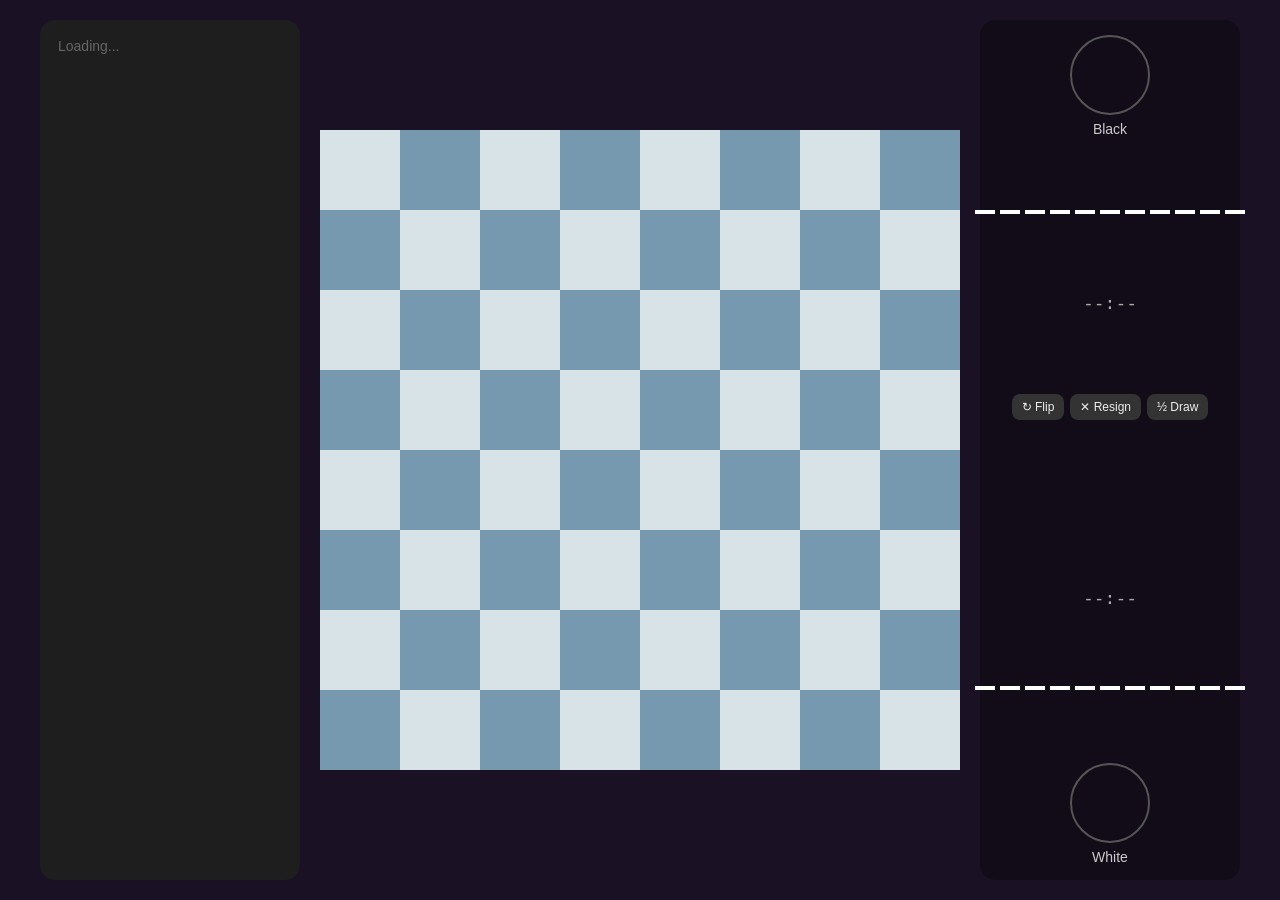
==== Assets/NoChess/frontend/index.html @ a30ec92c "cunt cunt cunt" ====
<!DOCTYPE html>
<html lang="en">
<head>
<meta charset="UTF-8">
<meta name="viewport" content="width=device-width,initial-scale=1,maximum-scale=1,user-scalable=no">
<meta name="theme-color" content="#1A1224">
<title>NoChess</title>
<style>
@font-face{font-family:'NoChess';src:url('https://raw.githubusercontent.com/sepiol026-wq/Heroku-Modules/fuck/Assets/NoChess/mr_granstandercleang.otf') format('opentype')}
*{box-sizing:border-box;margin:0;padding:0}
html,body{background:#1A1224;color:#eee;font-family:'NoChess',sans-serif;-webkit-font-smoothing:antialiased;height:100%}

.web_chess{display:flex;flex-direction:row;align-items:stretch;justify-content:center;padding:20px;gap:20px;min-height:100vh}
.pgn_moves_board{background:#1E1E1E;border-radius:15px;padding:10px;display:flex;flex-direction:column;width:260px;min-width:260px;overflow:hidden}
.moves_list_mobile{padding:8px;overflow-y:auto;flex:1;font-size:14px;color:#ccc}
.moves_list_mobile .move_pair{display:flex;gap:8px;padding:3px 0}
.moves_list_mobile .move_num{color:#666;min-width:28px}
.moves_list_mobile .move_w{color:#eee;min-width:52px}
.moves_list_mobile .move_b{color:#ddd;min-width:52px}
.moves_list_mobile .move_current{background:rgba(255,223,90,0.12);border-radius:4px;padding:0 4px;margin:-1px -4px}

.board-wrapper{display:flex;align-items:center;justify-content:center}
.board-wrapper canvas{width:856px;height:856px;max-width:min(80vw,80vh - 80px);max-height:min(80vw,80vh - 80px);cursor:pointer;touch-action:manipulation;-webkit-tap-highlight-color:transparent;user-select:none;-webkit-user-select:none}

.main_board{background:rgba(0,0,0,0.33);border-radius:15px;padding:15px 10px;display:flex;flex-direction:column;align-items:center;justify-content:space-between;width:260px;min-width:260px}

.player_block{display:flex;flex-direction:column;align-items:center;gap:6px}
.player_name{font-size:14px;color:#ccc;text-align:center}

.player_avatar{width:80px;height:80px;border-radius:50%;background-size:cover;background-position:center;border:2px solid #555}

.divider_line{height:4px}
.divider_line svg{display:block}

.timer{font-size:18px;color:#aaa;padding:4px 0;font-family:monospace}

.board_menu{display:flex;gap:6px;justify-content:center;padding:4px 0;flex-wrap:wrap}
.menu_btn{cursor:pointer;padding:6px 10px;background:#333;border-radius:8px;font-size:12px;transition:background .2s;border:none;color:#eee;font-family:'NoChess',sans-serif}
.menu_btn:hover{background:#444}

.status_line{text-align:center;font-size:15px;padding:6px 0;color:#ccc}

.overlay{position:fixed;inset:0;display:flex;align-items:center;justify-content:center;background:rgba(0,0,0,0.6);z-index:100}
.overlay .box{background:#1E1E1E;border-radius:15px;padding:30px;text-align:center;font-size:18px;max-width:360px}
.overlay .box button{margin-top:12px;padding:8px 20px;background:#7699AF;border:none;border-radius:8px;color:#1A1224;cursor:pointer;font-family:'NoChess',sans-serif;font-size:14px}

.promotion_popup{position:fixed;inset:0;display:none;align-items:center;justify-content:center;background:rgba(0,0,0,0.7);z-index:200}
.promotion_popup .pieces{display:flex;gap:8px;background:#1E1E1E;padding:12px;border-radius:15px}
.promotion_popup .pieces img{width:64px;height:64px;cursor:pointer;transition:transform .15s}
.promotion_popup .pieces img:hover{transform:scale(1.1)}

@media(max-width:900px){
.web_chess{flex-direction:column;align-items:center;padding:10px;gap:10px}
.pgn_moves_board,.main_board{width:100%;min-width:0}
.moves_list_mobile{max-height:120px}
.board-wrapper canvas{max-width:90vw;max-height:50vh}
}

@media(max-width:500px){
.board-wrapper canvas{max-width:95vw;max-height:95vw}
.pgn_moves_board{order:2}
.board-wrapper{order:1}
.main_board{order:3;flex-direction:row;flex-wrap:wrap;gap:8px;justify-content:center;padding:8px}
.player_avatar{width:40px;height:40px}
.timer{font-size:14px}
}
</style>
</head>
<body>
<div class="web_chess" id="layout">
<div class="pgn_moves_board">
<div class="moves_list_mobile" id="moves_scroll">
<span style="color:#666">Loading...</span>
</div>
</div>
<div class="board-wrapper">
<canvas id="chessBoard"></canvas>
</div>
<div class="main_board" id="info_panel">
<div class="player_block player_black">
<div class="player_avatar avatar_black" style="background-image:url('https://i.pinimg.com/736x/6e/0a/0c/6e0a0cf688b30ba9de81b81bb32e49f9.jpg')"></div>
<div class="player_name" id="black_name">Black</div>
</div>
<div class="divider_line top_line">
<svg width="270" height="4" viewBox="0 0 270 4">
<path d="M75 0H95V4H75V0Z" fill="white"/>
<path d="M50 0H70V4H50V0Z" fill="white"/>
<path d="M25 0H45V4H25V0Z" fill="white"/>
<path d="M0 0H20V4H0V0Z" fill="white"/>
<path d="M100 0H120V4H100V0Z" fill="white"/>
<path d="M125 0H145V4H125V0Z" fill="white"/>
<path d="M150 0H170V4H150V0Z" fill="white"/>
<path d="M175 0H195V4H175V0Z" fill="white"/>
<path d="M200 0H220V4H200V0Z" fill="white"/>
<path d="M225 0H245V4H225V0Z" fill="white"/>
<path d="M250 0H270V4H250V0Z" fill="white"/>
</svg>
</div>
<div class="timer timer_black" id="timer_black">--:--</div>
<div class="board_menu">
<button class="menu_btn" id="flip_btn">↻ Flip</button>
<button class="menu_btn" id="resign_btn">✕ Resign</button>
<button class="menu_btn" id="draw_btn">½ Draw</button>
</div>
<div class="status_line" id="status_line"></div>
<div class="timer timer_white" id="timer_white">--:--</div>
<div class="divider_line bottom_line">
<svg width="270" height="4" viewBox="0 0 270 4">
<path d="M75 0H95V4H75V0Z" fill="white"/>
<path d="M50 0H70V4H50V0Z" fill="white"/>
<path d="M25 0H45V4H25V0Z" fill="white"/>
<path d="M0 0H20V4H0V0Z" fill="white"/>
<path d="M100 0H120V4H100V0Z" fill="white"/>
<path d="M125 0H145V4H125V0Z" fill="white"/>
<path d="M150 0H170V4H150V0Z" fill="white"/>
<path d="M175 0H195V4H175V0Z" fill="white"/>
<path d="M200 0H220V4H200V0Z" fill="white"/>
<path d="M225 0H245V4H225V0Z" fill="white"/>
<path d="M250 0H270V4H250V0Z" fill="white"/>
</svg>
</div>
<div class="player_block player_white">
<div class="player_avatar avatar_white" style="background-image:url('https://i.pinimg.com/736x/6e/0a/0c/6e0a0cf688b30ba9de81b81bb32e49f9.jpg')"></div>
<div class="player_name" id="white_name">White</div>
</div>
</div>
</div>
<div class="overlay" id="overlay" style="display:none">
<div class="box">
<div id="overlay_msg"></div>
<button id="overlay_btn" onclick="document.getElementById('overlay').style.display='none'">OK</button>
</div>
</div>
<div class="promotion_popup" id="promo">
<div class="pieces" id="promo_pieces"></div>
</div>
<script>
(function(){
var BOARD_SIZE=8
var BLOCK_SIZE=107
var LIGHT='#D8E3E7'
var DARK='#7699AF'
var SEL='#FFDF5A'
var MFROM='#58B4FF'
var MTO='#87CEFA'
var ASSET='https://raw.githubusercontent.com/sepiol026-wq/Heroku-Modules/fuck/Assets/NoChess'

var PIECE_KEYS={wP:'white-pawn',wR:'white-rook',wN:'white-knight',wB:'white-bishop',wQ:'white-queen',wK:'white-king',bP:'black-pawn',bR:'black-rook',bN:'black-knight',bB:'black-bishop',bQ:'black-queen',bK:'black-king'}

var PIECE_URLS={}
Object.keys(PIECE_KEYS).forEach(function(k){PIECE_URLS[k]=ASSET+'/pieces/'+PIECE_KEYS[k]+'.png'})

var SOUNDS={
move_self:'https://images.chesscomfiles.com/chess-themes/sounds/_MP3_/default/move-self.mp3',
move_opponent:'https://images.chesscomfiles.com/chess-themes/sounds/_MP3_/default/move-opponent.mp3',
capture:'https://images.chesscomfiles.com/chess-themes/sounds/_MP3_/default/capture.mp3',
castle:'https://images.chesscomfiles.com/chess-themes/sounds/_MP3_/default/castle.mp3',
game_start:'https://images.chesscomfiles.com/chess-themes/sounds/_MP3_/default/game-start.mp3',
game_end:'https://images.chesscomfiles.com/chess-themes/sounds/_MP3_/default/game-end.mp3',
move_check:'https://images.chesscomfiles.com/chess-themes/sounds/_MP3_/default/move-check.mp3',
promote:'https://images.chesscomfiles.com/chess-themes/sounds/_MP3_/default/promote.mp3'
}
var FILES=['a','b','c','d','e','f','g','h']
var RANKS=['8','7','6','5','4','3','2','1']

var canvas=document.getElementById('chessBoard')
var ctx=canvas.getContext('2d')
canvas.width=BOARD_SIZE*BLOCK_SIZE
canvas.height=BOARD_SIZE*BLOCK_SIZE

var params=new URLSearchParams(location.search)
var gameId=params.get('game')||params.get('startapp')||''
var initData=''
try{if(window.Telegram&&window.Telegram.WebApp&&window.Telegram.WebApp.initData)initData=window.Telegram.WebApp.initData}catch(_){}
var ws=null
var reconnectTimer=null
var game=null
var board=null
var selected=null
var legalMoves=[]
var moveFrom=null
var moveTo=null
var flipped=false
var wsReady=false
var pieceImgs={}
var loaded=0
var total=12
var pendingPromo=null
var prevBoardStr=''

function sqToAlg(row,col){return FILES[col]+RANKS[row]}
function algToSq(a){return[RANKS.indexOf(a[1]),FILES.indexOf(a[0])]}

function fenToBoard(fen){
var pos=fen.split(' ')[0]
var rows=pos.split('/')
var b=[]
for(var r=0;r<8;r++){b[r]=[];var c=0;for(var i=0;i<rows[r].length;i++){var ch=rows[r][i];if(ch>='1'&&ch<='8'){for(var j=0;j<parseInt(ch);j++)b[r][c+j]=null;c+=parseInt(ch)}else{b[r][c]=ch;c++}}}
return b
}

function boardToString(b){
var s=''
for(var r=0;r<8;r++){for(var c=0;c<8;c++){s+=b[r]?b[r][c]||'.':'.'}}
return s
}

function loadPieces(){
Object.keys(PIECE_URLS).forEach(function(k){
var img=new Image()
img.onload=function(){loaded++;if(loaded>=total)renderBoard()}
img.onerror=function(){loaded++;if(loaded>=total)renderBoard()}
img.src=PIECE_URLS[k]
pieceImgs[k]=img
})
}

function renderBoard(){
ctx.clearRect(0,0,canvas.width,canvas.height)
for(var r=0;r<8;r++){
for(var c=0;c<8;c++){
var dr=flipped?7-r:r
var dc=flipped?7-c:c
var dark=(dr+dc)%2===1
var bg=dark?DARK:LIGHT
if(selected&&selected[0]===dr&&selected[1]===dc)bg=SEL
else if(moveFrom&&moveFrom[0]===dr&&moveFrom[1]===dc)bg=MFROM
else if(moveTo&&moveTo[0]===dr&&moveTo[1]===dc)bg=MTO
ctx.fillStyle=bg
ctx.fillRect(c*BLOCK_SIZE,r*BLOCK_SIZE,BLOCK_SIZE,BLOCK_SIZE)
if(board&&board[dr]&&board[dr][dc]){
var piece=board[dr][dc]
var key=(piece===piece.toUpperCase()?'w':'b')+piece.toUpperCase()
var img=pieceImgs[key]
if(img)ctx.drawImage(img,c*BLOCK_SIZE,r*BLOCK_SIZE,BLOCK_SIZE,BLOCK_SIZE)
}
var alg=sqToAlg(dr,dc)
var isDest=legalMoves.some(function(m){return m.endsWith(alg)})
if(isDest){
var cx=c*BLOCK_SIZE+BLOCK_SIZE/2
var cy=r*BLOCK_SIZE+BLOCK_SIZE/2
if(board&&board[dr]&&board[dr][dc]){
ctx.beginPath()
ctx.arc(cx,cy,BLOCK_SIZE*0.42,0,2*Math.PI)
ctx.strokeStyle='rgba(0,0,0,0.3)'
ctx.lineWidth=4
ctx.stroke()
}else{
ctx.beginPath()
ctx.arc(cx,cy,BLOCK_SIZE*0.13,0,2*Math.PI)
ctx.fillStyle='rgba(0,0,0,0.2)'
ctx.fill()
}
}
}
}
}

function boardEvent(ev){
if(!wsReady||!game||game.status==='finished'||pendingPromo)return
var rect=canvas.getBoundingClientRect()
var scaleX=canvas.width/rect.width
var scaleY=canvas.height/rect.height
var cx=ev.touches?ev.touches[0].clientX:ev.clientX
var cy=ev.touches?ev.touches[0].clientY:ev.clientY
var x=Math.floor((cx-rect.left)*scaleX/BLOCK_SIZE)
var y=Math.floor((cy-rect.top)*scaleY/BLOCK_SIZE)
var row=flipped?7-y:y
var col=flipped?7-x:x
handleClick(row,col)
}
canvas.addEventListener('click',boardEvent)
canvas.addEventListener('touchstart',function(ev){ev.preventDefault();boardEvent(ev)})

function handleClick(row,col){
var pieceAt=board&&board[row]?board[row][col]:null
var alg=sqToAlg(row,col)
if(selected&&selected[0]===row&&selected[1]===col){selected=null;legalMoves=[];renderBoard();return}
if(selected){
var matching=legalMoves.filter(function(m){return m.endsWith(alg)})
if(matching.length>0){
var promo=matching.filter(function(m){return m.length===5})
if(promo.length>0){
pendingPromo={from:selected[2],to:alg,promos:promo.map(function(m){return m[4]})}
showPromo()
return
}
var uci=selected[2]+matching[0].slice(2)
ws.send(JSON.stringify({type:'move',uci:uci}))
selected=null;legalMoves=[]
return
}
if(pieceAt&&game.turn===(pieceAt===pieceAt.toUpperCase()?'w':'b')){
selected=[row,col,alg]
fetchLegal(alg)
return
}
selected=null;legalMoves=[]
renderBoard()
return
}
if(!pieceAt)return
if(game.turn!==(pieceAt===pieceAt.toUpperCase()?'w':'b'))return
selected=[row,col,alg]
fetchLegal(alg)
}

function showPromo(){
var pieces=['q','r','b','n']
var color=game.turn
var el=document.getElementById('promo_pieces')
el.innerHTML=''
pieces.forEach(function(p){
var img=document.createElement('img')
img.src=PIECE_URLS[(color==='w'?'w':'b')+p.toUpperCase()]
img.onclick=function(){
var uci=pendingPromo.from+pendingPromo.to+p
ws.send(JSON.stringify({type:'move',uci:uci}))
document.getElementById('promo').style.display='none'
pendingPromo=null
}
el.appendChild(img)
})
document.getElementById('promo').style.display='flex'
}

function fetchLegal(alg){
fetch('/api/game/'+gameId+'/legal?square='+alg)
.then(function(r){return r.json()})
.then(function(d){legalMoves=d.moves||[];renderBoard()})
.catch(function(){legalMoves=[];renderBoard()})
}

function playSound(name){
try{var a=new Audio(SOUNDS[name]);a.volume=0.4;a.play()}catch(_){}
}

function updateUI(){
if(!game)return
document.getElementById('white_name').textContent=game.white||'White'
document.getElementById('black_name').textContent=game.black||'Black'
var sl=document.getElementById('status_line')
if(game.status==='finished'){
var txt=''
if(game.result==='1-0')txt='White wins!'
else if(game.result==='0-1')txt='Black wins!'
else txt='Draw'
sl.textContent=txt
sl.style.color='#FFDF5A'
}else if(game.in_check){
sl.textContent='Check!'
sl.style.color='#BE0000'
}else{
sl.textContent=(game.turn==='w'?'White':'Black')+' to move'
sl.style.color='#ccc'
}
var ms=document.getElementById('moves_scroll')
if(game.moves&&game.moves.length>0){
var h=''
for(var i=0;i<game.moves.length;i+=2){
h+='<div class="move_pair"><span class="move_num">'+(Math.floor(i/2)+1)+'.</span>'
h+='<span class="move_w">'+game.moves[i]+'</span>'
if(game.moves[i+1])h+='<span class="move_b">'+game.moves[i+1]+'</span>'
h+='</div>'
}
ms.innerHTML=h
ms.scrollTop=ms.scrollHeight
}else{
ms.innerHTML='<span style="color:#666">Waiting for moves...</span>'
}
}

function onMessage(ev){
try{var data=JSON.parse(ev.data)}catch(_){return}
if(data.type==='auth_ok'){
if(!board)board=fenToBoard('rnbqkbnr/pppppppp/8/8/8/8/PPPPPPPP/RNBQKBNR w KQkq - 0 1')
if(data.color==='black'&&!flipped){var layout=document.getElementById('layout');flipped=true;layout.classList.add('board_flipped')}
renderBoard()
playSound('game_start')
return
}
if(data.type==='illegal'){
document.getElementById('overlay_msg').textContent='Illegal move'
document.getElementById('overlay').style.display='flex'
selected=null;legalMoves=[]
renderBoard()
return
}
if(data.type==='game_state'&&data.game){
var prevGame=game
game=data.game
var newBoard=fenToBoard(game.fen)
var bs=boardToString(newBoard)
if(game.moves&&game.moves.length>0){
var last=game.moves[game.moves.length-1]
var a=algToSq(last.slice(0,2))
var b=algToSq(last.slice(2,4))
moveFrom=a;moveTo=b
}else{moveFrom=null;moveTo=null}
selected=null;legalMoves=[]
board=newBoard
renderBoard();updateUI()
if(prevGame&&prevGame.moves){
if(game.moves.length>prevGame.moves.length){
if(game.in_check)playSound('move_check')
else if(prevBoardStr!==bs)playSound('capture')
else playSound('move_opponent')
}
}
prevBoardStr=bs
}
if(data.type==='game_over'){
playSound('game_end')
}
if(data.type==='error'){
document.getElementById('overlay_msg').textContent=data.message||'Error'
document.getElementById('overlay').style.display='flex'
}
}

function connect(){
if(!gameId)return
if(ws){try{ws.close()}catch(_){}}
var proto=location.protocol==='https:'?'wss:':'ws:'
ws=new WebSocket(proto+'//'+location.host+'/ws/'+gameId)
ws.onopen=function(){
wsReady=true
ws.send(JSON.stringify({type:'auth',initData:initData,playerId:''}))
}
ws.onclose=function(ev){
wsReady=false;clearTimeout(reconnectTimer)
if(ev.code===4003){
document.getElementById('overlay_msg').textContent='Access denied'
document.getElementById('overlay').style.display='flex'
return
}
reconnectTimer=setTimeout(connect,2000)}
ws.onmessage=onMessage
ws.onerror=function(){ws.close()}
}

document.getElementById('flip_btn').addEventListener('click',function(){
flipped=!flipped
var layout=document.getElementById('layout')
if(flipped)layout.classList.add('board_flipped')
else layout.classList.remove('board_flipped')
renderBoard()
})
document.getElementById('resign_btn').addEventListener('click',function(){
if(!wsReady||!game||game.status==='finished')return
ws.send(JSON.stringify({type:'resign'}))
})
document.getElementById('draw_btn').addEventListener('click',function(){
if(!wsReady||!game||game.status==='finished')return
ws.send(JSON.stringify({type:'draw'}))
})

loadPieces()
connect()
})()
</script>
</body>
</html>
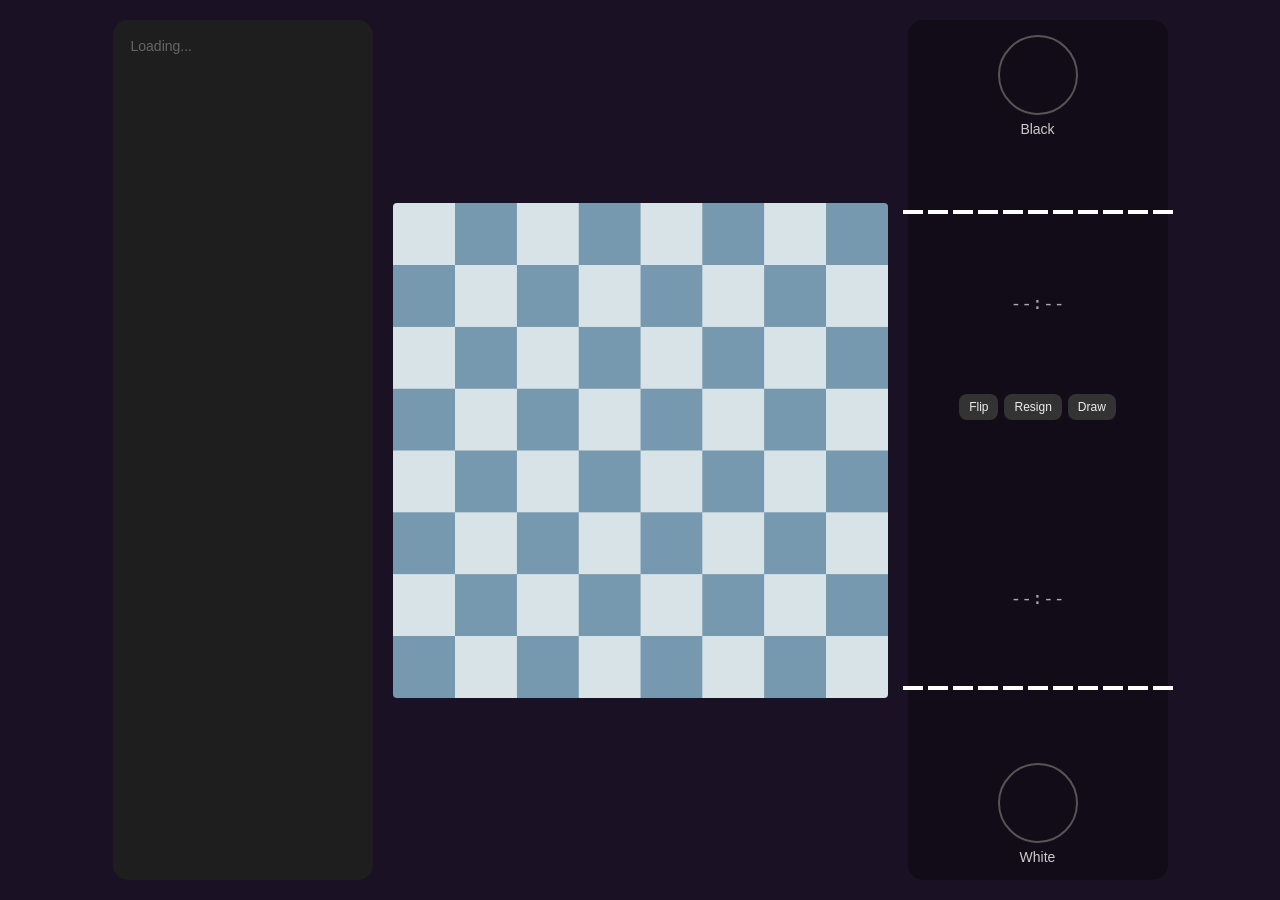
==== commit 1fcd114f: "cunt cunt cunt" ====
--- a/Assets/NoChess/frontend/index.html
+++ b/Assets/NoChess/frontend/index.html
@@ -2,13 +2,16 @@
 <html lang="en">
 <head>
 <meta charset="UTF-8">
-<meta name="viewport" content="width=device-width,initial-scale=1,maximum-scale=1,user-scalable=no">
+<meta name="viewport" content="width=device-width,initial-scale=1,maximum-scale=1,user-scalable=no,viewport-fit=cover">
 <meta name="theme-color" content="#1A1224">
+<meta name="apple-mobile-web-app-capable" content="yes">
+<meta name="apple-mobile-web-app-status-bar-style" content="black-translucent">
 <title>NoChess</title>
 <style>
 @font-face{font-family:'NoChess';src:url('https://raw.githubusercontent.com/sepiol026-wq/Heroku-Modules/fuck/Assets/NoChess/mr_granstandercleang.otf') format('opentype')}
-*{box-sizing:border-box;margin:0;padding:0}
-html,body{background:#1A1224;color:#eee;font-family:'NoChess',sans-serif;-webkit-font-smoothing:antialiased;height:100%}
+*{box-sizing:border-box;margin:0;padding:0;-webkit-tap-highlight-color:transparent}
+html,body{background:#1A1224;color:#eee;font-family:'NoChess',sans-serif;-webkit-font-smoothing:antialiased;height:100%;overflow-x:hidden;overscroll-behavior:none}
+body{padding:env(safe-area-inset-top) env(safe-area-inset-right) env(safe-area-inset-bottom) env(safe-area-inset-left)}
 
 .web_chess{display:flex;flex-direction:row;align-items:stretch;justify-content:center;padding:20px;gap:20px;min-height:100vh}
 .pgn_moves_board{background:#1E1E1E;border-radius:15px;padding:10px;display:flex;flex-direction:column;width:260px;min-width:260px;overflow:hidden}
@@ -17,52 +20,51 @@
 .moves_list_mobile .move_num{color:#666;min-width:28px}
 .moves_list_mobile .move_w{color:#eee;min-width:52px}
 .moves_list_mobile .move_b{color:#ddd;min-width:52px}
-.moves_list_mobile .move_current{background:rgba(255,223,90,0.12);border-radius:4px;padding:0 4px;margin:-1px -4px}
-
-.board-wrapper{display:flex;align-items:center;justify-content:center}
-.board-wrapper canvas{width:856px;height:856px;max-width:min(80vw,80vh - 80px);max-height:min(80vw,80vh - 80px);cursor:pointer;touch-action:manipulation;-webkit-tap-highlight-color:transparent;user-select:none;-webkit-user-select:none}
+
+.board-wrap{display:flex;align-items:center;justify-content:center;position:relative}
+.board-wrap canvas{display:block;cursor:pointer;touch-action:none;user-select:none;-webkit-user-select:none;border-radius:4px}
+.drag-piece{position:fixed;pointer-events:none;z-index:999;transition:transform .08s ease-out;filter:drop-shadow(0 8px 16px rgba(0,0,0,.5))}
+.drag-piece img{display:block}
 
 .main_board{background:rgba(0,0,0,0.33);border-radius:15px;padding:15px 10px;display:flex;flex-direction:column;align-items:center;justify-content:space-between;width:260px;min-width:260px}
-
 .player_block{display:flex;flex-direction:column;align-items:center;gap:6px}
 .player_name{font-size:14px;color:#ccc;text-align:center}
-
 .player_avatar{width:80px;height:80px;border-radius:50%;background-size:cover;background-position:center;border:2px solid #555}
-
 .divider_line{height:4px}
 .divider_line svg{display:block}
-
 .timer{font-size:18px;color:#aaa;padding:4px 0;font-family:monospace}
-
 .board_menu{display:flex;gap:6px;justify-content:center;padding:4px 0;flex-wrap:wrap}
 .menu_btn{cursor:pointer;padding:6px 10px;background:#333;border-radius:8px;font-size:12px;transition:background .2s;border:none;color:#eee;font-family:'NoChess',sans-serif}
-.menu_btn:hover{background:#444}
-
+.menu_btn:active{background:#555}
 .status_line{text-align:center;font-size:15px;padding:6px 0;color:#ccc}
 
-.overlay{position:fixed;inset:0;display:flex;align-items:center;justify-content:center;background:rgba(0,0,0,0.6);z-index:100}
+.overlay{position:fixed;inset:0;display:flex;align-items:center;justify-content:center;background:rgba(0,0,0,0.6);z-index:500}
 .overlay .box{background:#1E1E1E;border-radius:15px;padding:30px;text-align:center;font-size:18px;max-width:360px}
 .overlay .box button{margin-top:12px;padding:8px 20px;background:#7699AF;border:none;border-radius:8px;color:#1A1224;cursor:pointer;font-family:'NoChess',sans-serif;font-size:14px}
 
-.promotion_popup{position:fixed;inset:0;display:none;align-items:center;justify-content:center;background:rgba(0,0,0,0.7);z-index:200}
+.promotion_popup{position:fixed;inset:0;display:none;align-items:center;justify-content:center;background:rgba(0,0,0,0.7);z-index:400}
 .promotion_popup .pieces{display:flex;gap:8px;background:#1E1E1E;padding:12px;border-radius:15px}
-.promotion_popup .pieces img{width:64px;height:64px;cursor:pointer;transition:transform .15s}
-.promotion_popup .pieces img:hover{transform:scale(1.1)}
+.promotion_popup .pieces img{width:64px;height:64px;cursor:pointer;transition:transform .1s}
+.promotion_popup .pieces img:active{transform:scale(1.15)}
 
 @media(max-width:900px){
-.web_chess{flex-direction:column;align-items:center;padding:10px;gap:10px}
+.web_chess{flex-direction:column;align-items:center;padding:10px;gap:8px}
 .pgn_moves_board,.main_board{width:100%;min-width:0}
-.moves_list_mobile{max-height:120px}
-.board-wrapper canvas{max-width:90vw;max-height:50vh}
+.moves_list_mobile{max-height:100px}
 }
 
 @media(max-width:500px){
-.board-wrapper canvas{max-width:95vw;max-height:95vw}
-.pgn_moves_board{order:2}
-.board-wrapper{order:1}
-.main_board{order:3;flex-direction:row;flex-wrap:wrap;gap:8px;justify-content:center;padding:8px}
-.player_avatar{width:40px;height:40px}
-.timer{font-size:14px}
+.web_chess{padding:4px;gap:4px}
+.board-wrap canvas{max-width:100vw;max-height:100vw;border-radius:0}
+.pgn_moves_board{order:2;border-radius:10px}
+.board-wrap{order:1}
+.main_board{order:3;flex-direction:row;flex-wrap:wrap;gap:6px;justify-content:center;padding:6px;border-radius:10px}
+.player_avatar{width:36px;height:36px}
+.player_name{font-size:12px}
+.timer{font-size:13px}
+.menu_btn{font-size:11px;padding:5px 8px}
+.status_line{font-size:13px;width:100%}
+.moves_list_mobile{font-size:12px;max-height:80px}
 }
 </style>
 </head>
@@ -73,7 +75,7 @@
 <span style="color:#666">Loading...</span>
 </div>
 </div>
-<div class="board-wrapper">
+<div class="board-wrap" id="board_wrap">
 <canvas id="chessBoard"></canvas>
 </div>
 <div class="main_board" id="info_panel">
@@ -83,39 +85,29 @@
 </div>
 <div class="divider_line top_line">
 <svg width="270" height="4" viewBox="0 0 270 4">
-<path d="M75 0H95V4H75V0Z" fill="white"/>
-<path d="M50 0H70V4H50V0Z" fill="white"/>
-<path d="M25 0H45V4H25V0Z" fill="white"/>
-<path d="M0 0H20V4H0V0Z" fill="white"/>
-<path d="M100 0H120V4H100V0Z" fill="white"/>
-<path d="M125 0H145V4H125V0Z" fill="white"/>
-<path d="M150 0H170V4H150V0Z" fill="white"/>
-<path d="M175 0H195V4H175V0Z" fill="white"/>
-<path d="M200 0H220V4H200V0Z" fill="white"/>
-<path d="M225 0H245V4H225V0Z" fill="white"/>
+<path d="M75 0H95V4H75V0Z" fill="white"/><path d="M50 0H70V4H50V0Z" fill="white"/>
+<path d="M25 0H45V4H25V0Z" fill="white"/><path d="M0 0H20V4H0V0Z" fill="white"/>
+<path d="M100 0H120V4H100V0Z" fill="white"/><path d="M125 0H145V4H125V0Z" fill="white"/>
+<path d="M150 0H170V4H150V0Z" fill="white"/><path d="M175 0H195V4H175V0Z" fill="white"/>
+<path d="M200 0H220V4H200V0Z" fill="white"/><path d="M225 0H245V4H225V0Z" fill="white"/>
 <path d="M250 0H270V4H250V0Z" fill="white"/>
 </svg>
 </div>
 <div class="timer timer_black" id="timer_black">--:--</div>
 <div class="board_menu">
-<button class="menu_btn" id="flip_btn">↻ Flip</button>
-<button class="menu_btn" id="resign_btn">✕ Resign</button>
-<button class="menu_btn" id="draw_btn">½ Draw</button>
+<button class="menu_btn" id="flip_btn">Flip</button>
+<button class="menu_btn" id="resign_btn">Resign</button>
+<button class="menu_btn" id="draw_btn">Draw</button>
 </div>
 <div class="status_line" id="status_line"></div>
 <div class="timer timer_white" id="timer_white">--:--</div>
 <div class="divider_line bottom_line">
 <svg width="270" height="4" viewBox="0 0 270 4">
-<path d="M75 0H95V4H75V0Z" fill="white"/>
-<path d="M50 0H70V4H50V0Z" fill="white"/>
-<path d="M25 0H45V4H25V0Z" fill="white"/>
-<path d="M0 0H20V4H0V0Z" fill="white"/>
-<path d="M100 0H120V4H100V0Z" fill="white"/>
-<path d="M125 0H145V4H125V0Z" fill="white"/>
-<path d="M150 0H170V4H150V0Z" fill="white"/>
-<path d="M175 0H195V4H175V0Z" fill="white"/>
-<path d="M200 0H220V4H200V0Z" fill="white"/>
-<path d="M225 0H245V4H225V0Z" fill="white"/>
+<path d="M75 0H95V4H75V0Z" fill="white"/><path d="M50 0H70V4H50V0Z" fill="white"/>
+<path d="M25 0H45V4H25V0Z" fill="white"/><path d="M0 0H20V4H0V0Z" fill="white"/>
+<path d="M100 0H120V4H100V0Z" fill="white"/><path d="M125 0H145V4H125V0Z" fill="white"/>
+<path d="M150 0H170V4H150V0Z" fill="white"/><path d="M175 0H195V4H175V0Z" fill="white"/>
+<path d="M200 0H220V4H200V0Z" fill="white"/><path d="M225 0H245V4H225V0Z" fill="white"/>
 <path d="M250 0H270V4H250V0Z" fill="white"/>
 </svg>
 </div>
@@ -128,33 +120,34 @@
 <div class="overlay" id="overlay" style="display:none">
 <div class="box">
 <div id="overlay_msg"></div>
-<button id="overlay_btn" onclick="document.getElementById('overlay').style.display='none'">OK</button>
+<button id="overlay_btn">OK</button>
 </div>
 </div>
 <div class="promotion_popup" id="promo">
 <div class="pieces" id="promo_pieces"></div>
 </div>
+<div class="drag-piece" id="drag_piece" style="display:none"><img id="drag_img" src=""></div>
 <script>
 (function(){
 var BOARD_SIZE=8
 var BLOCK_SIZE=107
+var DPR=Math.min(window.devicePixelRatio||1,2)
 var LIGHT='#D8E3E7'
 var DARK='#7699AF'
 var SEL='#FFDF5A'
-var MFROM='#58B4FF'
-var MTO='#87CEFA'
+var MFROM='rgba(88,180,255,0.4)'
+var MTO='rgba(135,206,250,0.4)'
+var HL='rgba(255,255,255,0.25)'
 var ASSET='https://raw.githubusercontent.com/sepiol026-wq/Heroku-Modules/fuck/Assets/NoChess'
 
-var PIECE_KEYS={wP:'white-pawn',wR:'white-rook',wN:'white-knight',wB:'white-bishop',wQ:'white-queen',wK:'white-king',bP:'black-pawn',bR:'black-rook',bN:'black-knight',bB:'black-bishop',bQ:'black-queen',bK:'black-king'}
-
 var PIECE_URLS={}
-Object.keys(PIECE_KEYS).forEach(function(k){PIECE_URLS[k]=ASSET+'/pieces/'+PIECE_KEYS[k]+'.png'})
+var pieceNames={wP:'white-pawn',wR:'white-rook',wN:'white-knight',wB:'white-bishop',wQ:'white-queen',wK:'white-king',bP:'black-pawn',bR:'black-rook',bN:'black-knight',bB:'black-bishop',bQ:'black-queen',bK:'black-king'}
+Object.keys(pieceNames).forEach(function(k){PIECE_URLS[k]=ASSET+'/pieces/'+pieceNames[k]+'.png'})
 
 var SOUNDS={
 move_self:'https://images.chesscomfiles.com/chess-themes/sounds/_MP3_/default/move-self.mp3',
 move_opponent:'https://images.chesscomfiles.com/chess-themes/sounds/_MP3_/default/move-opponent.mp3',
 capture:'https://images.chesscomfiles.com/chess-themes/sounds/_MP3_/default/capture.mp3',
-castle:'https://images.chesscomfiles.com/chess-themes/sounds/_MP3_/default/castle.mp3',
 game_start:'https://images.chesscomfiles.com/chess-themes/sounds/_MP3_/default/game-start.mp3',
 game_end:'https://images.chesscomfiles.com/chess-themes/sounds/_MP3_/default/game-end.mp3',
 move_check:'https://images.chesscomfiles.com/chess-themes/sounds/_MP3_/default/move-check.mp3',
@@ -165,8 +158,12 @@
 
 var canvas=document.getElementById('chessBoard')
 var ctx=canvas.getContext('2d')
-canvas.width=BOARD_SIZE*BLOCK_SIZE
-canvas.height=BOARD_SIZE*BLOCK_SIZE
+var cssW=Math.min(window.innerWidth*0.9,window.innerHeight*0.55,856)
+canvas.style.width=cssW+'px'
+canvas.style.height=cssW+'px'
+canvas.width=BOARD_SIZE*BLOCK_SIZE*DPR
+canvas.height=BOARD_SIZE*BLOCK_SIZE*DPR
+ctx.scale(DPR,DPR)
 
 var params=new URLSearchParams(location.search)
 var gameId=params.get('game')||params.get('startapp')||''
@@ -181,12 +178,17 @@
 var moveFrom=null
 var moveTo=null
 var flipped=false
+var myColor='white'
 var wsReady=false
 var pieceImgs={}
 var loaded=0
 var total=12
 var pendingPromo=null
 var prevBoardStr=''
+var dragState=null
+
+var elDrag=document.getElementById('drag_piece')
+var elDragImg=document.getElementById('drag_img')
 
 function sqToAlg(row,col){return FILES[col]+RANKS[row]}
 function algToSq(a){return[RANKS.indexOf(a[1]),FILES.indexOf(a[0])]}
@@ -203,6 +205,24 @@
 var s=''
 for(var r=0;r<8;r++){for(var c=0;c<8;c++){s+=b[r]?b[r][c]||'.':'.'}}
 return s
+}
+
+function canvasPos(ev){
+var rect=canvas.getBoundingClientRect()
+var cx=ev.touches?ev.touches[0].clientX:ev.clientX
+var cy=ev.touches?ev.touches[0].clientY:ev.clientY
+var sq=rect.width/BOARD_SIZE
+return{cx:cx,cy:cy,left:rect.left,top:rect.top,width:rect.width,height:rect.height,sq:sq}
+}
+
+function boardCoords(ev){
+var p=canvasPos(ev)
+var fx=(p.cx-p.left)/p.width*BOARD_SIZE
+var fy=(p.cy-p.top)/p.height*BOARD_SIZE
+var x=Math.floor(fx)
+var y=Math.floor(fy)
+if(x<0)x=0;if(x>7)x=7;if(y<0)y=0;if(y>7)y=7
+return{row:flipped?7-y:y,col:flipped?7-x:x,x:x,y:y}
 }
 
 function loadPieces(){
@@ -215,8 +235,14 @@
 })
 }
 
+function isMyTurn(){
+if(!game||game.status==='finished')return false
+return game.turn===myColor[0]
+}
+
 function renderBoard(){
-ctx.clearRect(0,0,canvas.width,canvas.height)
+var w=BOARD_SIZE*BLOCK_SIZE
+ctx.clearRect(0,0,w,w)
 for(var r=0;r<8;r++){
 for(var c=0;c<8;c++){
 var dr=flipped?7-r:r
@@ -230,52 +256,119 @@
 ctx.fillRect(c*BLOCK_SIZE,r*BLOCK_SIZE,BLOCK_SIZE,BLOCK_SIZE)
 if(board&&board[dr]&&board[dr][dc]){
 var piece=board[dr][dc]
+if(dragState&&dragState.row===dr&&dragState.col===dc)continue
 var key=(piece===piece.toUpperCase()?'w':'b')+piece.toUpperCase()
 var img=pieceImgs[key]
 if(img)ctx.drawImage(img,c*BLOCK_SIZE,r*BLOCK_SIZE,BLOCK_SIZE,BLOCK_SIZE)
 }
 var alg=sqToAlg(dr,dc)
 var isDest=legalMoves.some(function(m){return m.endsWith(alg)})
+if(dragState){
+isDest=legalMoves.some(function(m){return m.endsWith(sqToAlg(dr,dc))})
+}
 if(isDest){
 var cx=c*BLOCK_SIZE+BLOCK_SIZE/2
 var cy=r*BLOCK_SIZE+BLOCK_SIZE/2
-if(board&&board[dr]&&board[dr][dc]){
+if(board&&board[dr]&&board[dr][dc]&&(!dragState||dragState.row!==dr||dragState.col!==dc)){
 ctx.beginPath()
 ctx.arc(cx,cy,BLOCK_SIZE*0.42,0,2*Math.PI)
-ctx.strokeStyle='rgba(0,0,0,0.3)'
+ctx.strokeStyle='rgba(0,0,0,0.35)'
 ctx.lineWidth=4
 ctx.stroke()
 }else{
 ctx.beginPath()
 ctx.arc(cx,cy,BLOCK_SIZE*0.13,0,2*Math.PI)
-ctx.fillStyle='rgba(0,0,0,0.2)'
+ctx.fillStyle='rgba(0,0,0,0.22)'
 ctx.fill()
 }
 }
 }
 }
-}
-
-function boardEvent(ev){
-if(!wsReady||!game||game.status==='finished'||pendingPromo)return
-var rect=canvas.getBoundingClientRect()
-var scaleX=canvas.width/rect.width
-var scaleY=canvas.height/rect.height
-var cx=ev.touches?ev.touches[0].clientX:ev.clientX
-var cy=ev.touches?ev.touches[0].clientY:ev.clientY
-var x=Math.floor((cx-rect.left)*scaleX/BLOCK_SIZE)
-var y=Math.floor((cy-rect.top)*scaleY/BLOCK_SIZE)
-var row=flipped?7-y:y
-var col=flipped?7-x:x
-handleClick(row,col)
-}
-canvas.addEventListener('click',boardEvent)
-canvas.addEventListener('touchstart',function(ev){ev.preventDefault();boardEvent(ev)})
-
-function handleClick(row,col){
-var pieceAt=board&&board[row]?board[row][col]:null
-var alg=sqToAlg(row,col)
-if(selected&&selected[0]===row&&selected[1]===col){selected=null;legalMoves=[];renderBoard();return}
+if(dragState){
+var dr=dragState.row;var dc=dragState.col
+ctx.fillStyle='rgba(255,223,90,0.3)'
+ctx.fillRect(dc*BLOCK_SIZE,dr*BLOCK_SIZE,BLOCK_SIZE,BLOCK_SIZE)
+}
+}
+
+function startDrag(ev){
+if(!wsReady||!game||game.status==='finished'||pendingPromo||!isMyTurn()||dragState)return
+var bc=boardCoords(ev)
+var dr=flipped?7-bc.y:bc.y
+var dc=flipped?7-bc.x:bc.x
+var piece=board&&board[dr]?board[dr][dc]:null
+if(!piece)return
+var turn=piece===piece.toUpperCase()?'w':'b'
+if(turn!==game.turn)return
+var alg=sqToAlg(dr,dc)
+var p=canvasPos(ev)
+var sqCSS=p.sq
+fetch('/api/game/'+gameId+'/legal?square='+alg)
+.then(function(r){return r.json()})
+.then(function(d){
+legalMoves=d.moves||[]
+var key=(piece===piece.toUpperCase()?'w':'b')+piece.toUpperCase()
+dragState={row:dr,col:dc,piece:piece,alg:alg,key:key,imgSrc:PIECE_URLS[key],startCX:p.cx,startCY:p.cy}
+selected=[dr,dc,alg]
+elDragImg.src=dragState.imgSrc
+elDrag.style.display='block'
+elDrag.style.left=(p.cx-sqCSS/2)+'px'
+elDrag.style.top=(p.cy-sqCSS/2)+'px'
+elDragImg.style.width=sqCSS+'px'
+elDragImg.style.height=sqCSS+'px'
+renderBoard()
+try{if(navigator.vibrate)navigator.vibrate(8)}catch(_){}
+})
+.catch(function(){legalMoves=[]})
+}
+
+function moveDrag(ev){
+if(!dragState)return
+var p=canvasPos(ev)
+elDrag.style.left=(p.cx-p.sq/2)+'px'
+elDrag.style.top=(p.cy-p.sq/2)+'px'
+var bc=boardCoords(ev)
+elDrag.style.transform='scale(1.12)'
+renderBoard()
+}
+
+function endDrag(ev){
+if(!dragState)return
+var bc=boardCoords(ev)
+var tr=flipped?7-bc.y:bc.y
+var tc=flipped?7-bc.x:bc.x
+var targetAlg=sqToAlg(tr,tc)
+elDrag.style.display='none'
+elDrag.style.transform='scale(1.0)'
+var ds=dragState
+dragState=null
+var matching=legalMoves.filter(function(m){return m.endsWith(targetAlg)})
+if(matching.length>0){
+var promo=matching.filter(function(m){return m.length===5})
+if(promo.length>0){
+pendingPromo={from:ds.alg,to:targetAlg,promos:promo.map(function(m){return m[4]})}
+showPromo()
+selected=null;legalMoves=[]
+return
+}
+var uci=ds.alg+matching[0].slice(2)
+ws.send(JSON.stringify({type:'move',uci:uci}))
+selected=null;legalMoves=[]
+try{if(navigator.vibrate)navigator.vibrate(4)}catch(_){}
+return
+}
+selected=null;legalMoves=[]
+renderBoard()
+}
+
+function tapBoard(ev){
+if(!wsReady||!game||game.status==='finished'||pendingPromo||!isMyTurn())return
+var bc=boardCoords(ev)
+var dr=flipped?7-bc.y:bc.y
+var dc=flipped?7-bc.x:bc.x
+var piece=board&&board[dr]?board[dr][dc]:null
+var alg=sqToAlg(dr,dc)
+if(selected&&selected[0]===dr&&selected[1]===dc){selected=null;legalMoves=[];renderBoard();return}
 if(selected){
 var matching=legalMoves.filter(function(m){return m.endsWith(alg)})
 if(matching.length>0){
@@ -290,8 +383,8 @@
 selected=null;legalMoves=[]
 return
 }
-if(pieceAt&&game.turn===(pieceAt===pieceAt.toUpperCase()?'w':'b')){
-selected=[row,col,alg]
+if(piece&&game.turn===(piece===piece.toUpperCase()?'w':'b')){
+selected=[dr,dc,alg]
 fetchLegal(alg)
 return
 }
@@ -299,11 +392,45 @@
 renderBoard()
 return
 }
-if(!pieceAt)return
-if(game.turn!==(pieceAt===pieceAt.toUpperCase()?'w':'b'))return
-selected=[row,col,alg]
+if(!piece)return
+if(game.turn!==(piece===piece.toUpperCase()?'w':'b'))return
+selected=[dr,dc,alg]
 fetchLegal(alg)
 }
+
+canvas.addEventListener('touchstart',function(ev){
+if(ev.touches.length!==1)return
+ev.preventDefault()
+startDrag(ev)
+},{passive:false})
+canvas.addEventListener('touchmove',function(ev){
+if(ev.touches.length!==1)return
+ev.preventDefault()
+moveDrag(ev)
+},{passive:false})
+canvas.addEventListener('touchend',function(ev){
+ev.preventDefault()
+endDrag(ev)
+},{passive:false})
+canvas.addEventListener('touchcancel',function(ev){
+endDrag(ev)
+})
+
+canvas.addEventListener('mousedown',function(ev){
+if(ev.button!==0)return
+startDrag(ev)
+})
+window.addEventListener('mousemove',function(ev){
+if(!dragState)return
+moveDrag(ev)
+})
+window.addEventListener('mouseup',function(ev){
+if(!dragState)return
+endDrag(ev)
+})
+canvas.addEventListener('click',function(ev){
+if(!dragState)tapBoard(ev)
+})
 
 function showPromo(){
 var pieces=['q','r','b','n']
@@ -342,13 +469,13 @@
 var sl=document.getElementById('status_line')
 if(game.status==='finished'){
 var txt=''
-if(game.result==='1-0')txt='White wins!'
-else if(game.result==='0-1')txt='Black wins!'
+if(game.result==='1-0')txt='White wins'
+else if(game.result==='0-1')txt='Black wins'
 else txt='Draw'
 sl.textContent=txt
 sl.style.color='#FFDF5A'
 }else if(game.in_check){
-sl.textContent='Check!'
+sl.textContent='Check'
 sl.style.color='#BE0000'
 }else{
 sl.textContent=(game.turn==='w'?'White':'Black')+' to move'
@@ -374,16 +501,19 @@
 try{var data=JSON.parse(ev.data)}catch(_){return}
 if(data.type==='auth_ok'){
 if(!board)board=fenToBoard('rnbqkbnr/pppppppp/8/8/8/8/PPPPPPPP/RNBQKBNR w KQkq - 0 1')
-if(data.color==='black'&&!flipped){var layout=document.getElementById('layout');flipped=true;layout.classList.add('board_flipped')}
-renderBoard()
+myColor=data.color||'white'
+if(data.color==='black'&&!flipped){flipped=true;
+var layout=document.getElementById('layout')
+if(layout)layout.classList.add('board_flipped')}
+if(!game)game={fen:'rnbqkbnr/pppppppp/8/8/8/8/PPPPPPPP/RNBQKBNR w KQkq - 0 1',turn:'w',status:'active'}
+renderBoard();updateUI()
 playSound('game_start')
 return
 }
 if(data.type==='illegal'){
 document.getElementById('overlay_msg').textContent='Illegal move'
 document.getElementById('overlay').style.display='flex'
-selected=null;legalMoves=[]
-renderBoard()
+selected=null;legalMoves=[];renderBoard()
 return
 }
 if(data.type==='game_state'&&data.game){
@@ -398,19 +528,27 @@
 moveFrom=a;moveTo=b
 }else{moveFrom=null;moveTo=null}
 selected=null;legalMoves=[]
-board=newBoard
-renderBoard();updateUI()
-if(prevGame&&prevGame.moves){
-if(game.moves.length>prevGame.moves.length){
+board=newBoard;renderBoard();updateUI()
+if(prevGame&&prevGame.moves&&game.moves.length>prevGame.moves.length){
 if(game.in_check)playSound('move_check')
 else if(prevBoardStr!==bs)playSound('capture')
 else playSound('move_opponent')
 }
-}
 prevBoardStr=bs
+return
 }
 if(data.type==='game_over'){
 playSound('game_end')
+var ov=document.getElementById('overlay_msg')
+var txt='Game over'
+if(data.result){
+if(data.result==='1-0')txt='White wins!'
+else if(data.result==='0-1')txt='Black wins!'
+else if(data.result==='1/2-1/2')txt='Draw'
+}
+if(data.reason)txt+=' ('+data.reason+')'
+ov.textContent=txt
+document.getElementById('overlay').style.display='flex'
 }
 if(data.type==='error'){
 document.getElementById('overlay_msg').textContent=data.message||'Error'
@@ -439,6 +577,10 @@
 ws.onerror=function(){ws.close()}
 }
 
+document.getElementById('overlay_btn').addEventListener('click',function(){
+document.getElementById('overlay').style.display='none'
+})
+
 document.getElementById('flip_btn').addEventListener('click',function(){
 flipped=!flipped
 var layout=document.getElementById('layout')
